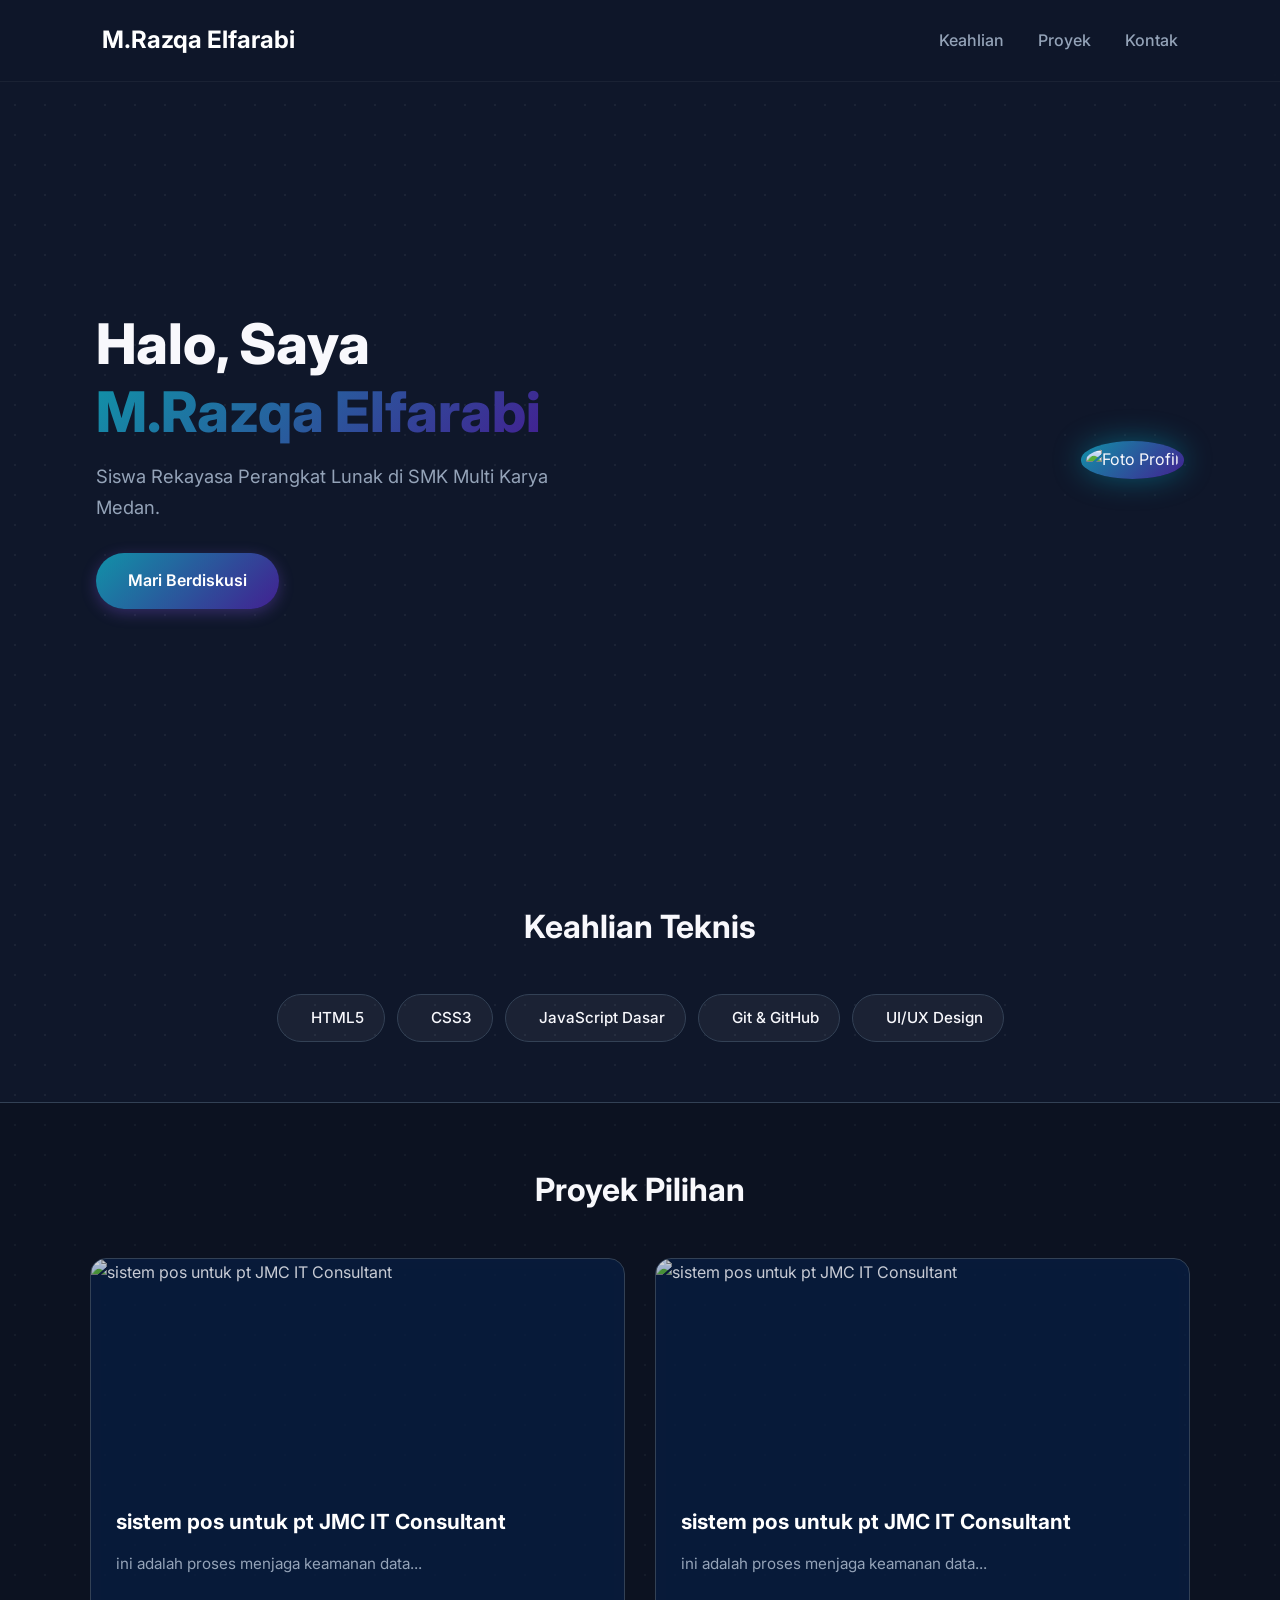
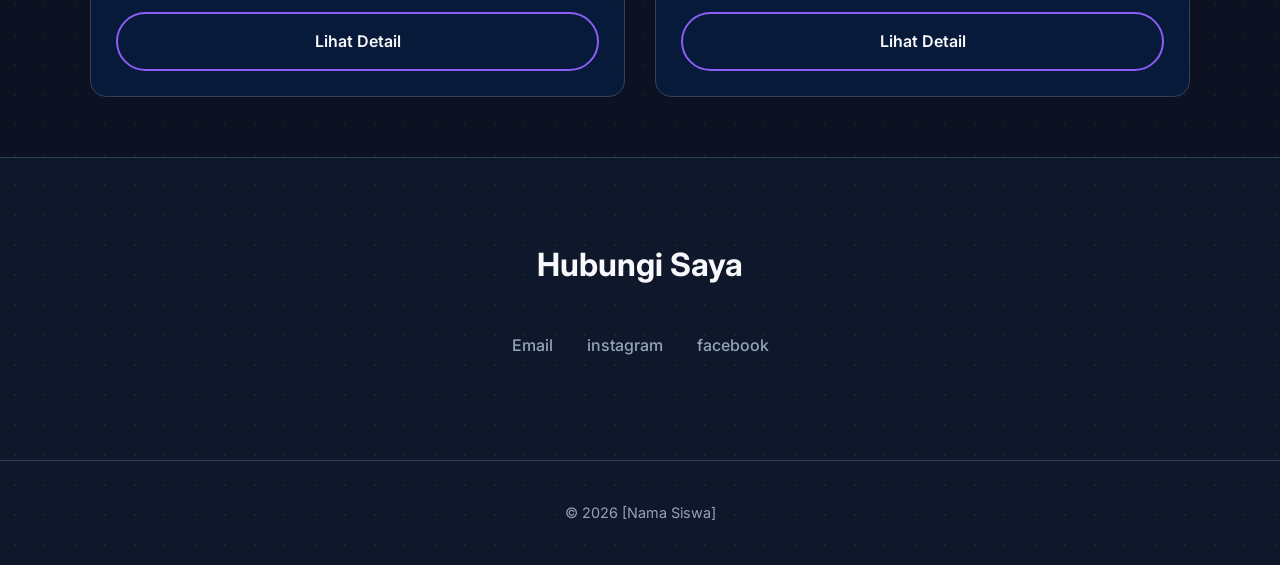
==== index.html @ 491819fb "Add files via upload" ====
<!DOCTYPE html>
<html lang="id">
<head>
    <meta charset="UTF-8">
    <meta name="viewport" content="width=device-width, initial-scale=1.0">
    <title>Portofolio - M.Razqa Elfarabi</title>
    <link href="https://fonts.googleapis.com/css2?family=Inter:wght@300;400;500;600;700&display=swap" rel="stylesheet">
    
    <link rel="stylesheet" type="text/css" href="https://cdn.jsdelivr.net/gh/devicons/devicon@latest/devicon.min.css" />
    <link rel="stylesheet" href="style.css">
</head>
<body>
    <nav class="navbar">
        <a href="#" class="logo">M.Razqa Elfarabi</a>
        <div class="nav-links">
            <a href="#keahlian">Keahlian</a>
            <a href="#proyek">Proyek</a>
            <a href="#kontak">Kontak</a>
        </div>
    </nav>

    <div class="container animate-fade">
        <section class="hero">
            <div class="hero-text">
                <h1>Halo, Saya <br><span>M.Razqa Elfarabi</span></h1>
                <p>Siswa Rekayasa Perangkat Lunak di SMK Multi Karya Medan.</p>
                <a href="#kontak" class="btn">Mari Berdiskusi</a>
            </div>
            <div class="hero-image">
                <img src="https://images-platform.99static.com//UUYpXRPoW4zZsS-8aKdYShUzQNk=/0x0:1812x1812/fit-in/590x590/99designs-contests-attachments/132/132674/attachment_132674120" alt="Foto Profil">
            </div>
        </section>

        <h2 id="keahlian" class="section-title">Keahlian Teknis</h2>
        <div class="skills-container">
            <span class="skill-badge"><i class="devicon-html5-plain" style="color: #e34f26; margin-right: 5px;"></i> HTML5</span>
            <span class="skill-badge"><i class="devicon-css3-plain" style="color: #1572b6; margin-right: 5px;"></i> CSS3</span>
            <span class="skill-badge"><i class="devicon-javascript-plain" style="color: #f7df1e; margin-right: 5px;"></i> JavaScript Dasar</span>
            <span class="skill-badge"><i class="devicon-github-original" style="margin-right: 5px;"></i> Git & GitHub</span>
            <span class="skill-badge"><i class="devicon-figma-plain" style="color: #F24E1E; margin-right: 5px;"></i> UI/UX Design</span>
        </div>

        <div class="section-alternate">
            <h2 id="proyek" class="section-title" style="margin-top: 0;">Proyek Pilihan</h2>
            
            <div class="portfolio-grid" id="daftar-proyek">
                </div>
        </div>

        <h2 id="kontak" class="section-title">Hubungi Saya</h2>
        <div class="contact-links">
            <a href="mailto:email.siswa@gmail.com">Email</a>
            <a href="https://instagram.com/rumah.masabi" target="_blank">instagram</a>
            <a href="https://facebook.com/mas abi" target="_blank">facebook</a>
        </div>
    </div>

    <footer>
        <p>&copy; 2026 [Nama Siswa]</p>
    </footer>

    <script src="data.js"></script>

    <script>
        const bagianProyek = document.getElementById('daftar-proyek');
        let htmlCard = '';

        for (const [id, data] of Object.entries(databaseProyek)) {
            
            let deskripsiSingkat = data.latar.substring(0, 90) + "...";

            htmlCard += `
                <div class="card">
                    <img src="${data.gambar}" alt="${data.judul}">
                    <div class="card-content">
                        <h3>${data.judul}</h3>
                        <p>${deskripsiSingkat}</p>
                        <a href="detail.html?id=${id}" class="btn btn-outline" style="text-align: center; display: block; margin-top: 15px;">Lihat Detail</a>
                    </div>
                </div>
            `;
        }

        bagianProyek.innerHTML = htmlCard;
    </script>

</body>
</html>
---- style.css ----
:root {
    --bg-color: #0f172a;
    --text-main: #f8f8fc;
    --text-muted: #94a3b8;

    --gradient-primary: linear-gradient(135deg, #1192a8, #422091);
    --gradient-hover: linear-gradient(135deg, #0891b2, #7c3aed);

    --card-bg: rgba(8, 32, 70, 0.7);
    --card-border: #334155;
    --border-radius: 16px;
}

* {
    margin: 0;
    padding: 0;
    box-sizing: border-box;
    font-family: 'Inter', sans-serif;
    scroll-behavior: smooth;
}

html,
body {
    overflow-x: hidden;
}

html {
    scroll-padding-top: 100px;
}

body {
    background-color: var(--bg-color);
    color: var(--text-main);
    line-height: 1.7;
    -webkit-font-smoothing: antialiased;
    background-image: radial-gradient(rgba(255, 255, 255, 0.05) 1px, transparent 1px);
    background-size: 30px 30px;
    padding-top: 60px;
}

.navbar {
    position: fixed;
    top: 0;
    width: 100%;
    padding: 20px 8%;
    display: flex;
    justify-content: space-between;
    align-items: center;
    background: rgba(15, 23, 42, 0.85);
    backdrop-filter: blur(10px);
    z-index: 1000;
    border-bottom: 1px solid rgba(255, 255, 255, 0.05);
}

.navbar .logo {
    font-size: 1.5rem;
    font-weight: 700;
    color: white;
    text-decoration: none;
}

.navbar .logo span {
    color: #06b6d4;
}

.nav-links a {
    color: var(--text-muted);
    text-decoration: none;
    margin-left: 30px;
    font-weight: 500;
    transition: 0.3s;
}

.nav-links a:hover {
    color: #06b6d4;
}

@media (max-width: 768px) {
    .nav-links {
        display: none;
    }
}

.container {
    width: 85%;
    max-width: 1100px;
    margin: auto;
    padding: 40px 0;
}

@keyframes fadeInUp {
    from {
        opacity: 0;
        transform: translateY(20px);
    }
    to {
        opacity: 1;
        transform: translateY(0);
    }
}

.animate-fade {
    animation: fadeInUp 0.8s ease forwards;
}

.section-alternate {
    background-color: rgba(0, 0, 0, 0.2);
    padding: 60px 0;
    width: 100vw;
    position: relative;
    left: 50%;
    right: 50%;
    margin-left: -50vw;
    margin-right: -50vw;
    border-top: 1px solid var(--card-border);
    border-bottom: 1px solid var(--card-border);
}

.section-title {
    font-size: 2rem;
    font-weight: 700;
    margin: 80px 0 40px;
    text-align: center;
}

.btn {
    display: inline-block;
    background: var(--gradient-primary);
    color: white;
    padding: 14px 32px;
    text-decoration: none;
    border-radius: 50px;
    font-weight: 600;
    transition: all 0.3s ease;
    border: none;
    cursor: pointer;
    box-shadow: 0 4px 15px rgba(139, 92, 246, 0.3);
}

.btn:hover {
    background: var(--gradient-hover);
    transform: translateY(-3px) scale(1.02);
    box-shadow: 0 8px 25px rgba(6, 182, 212, 0.5);
}

.btn-outline {
    background: transparent;
    color: var(--text-main);
    border: 2px solid #8b5cf6;
    box-shadow: none;
}

.btn-outline:hover {
    background: var(--gradient-primary);
    border-color: transparent;
    color: white;
}

.hero {
    display: flex;
    align-items: center;
    justify-content: space-between;
    min-height: 80vh;
    gap: 40px;
}

.hero-text {
    flex: 1;
}

.hero-text h1 {
    font-size: 3.5rem;
    font-weight: 800;
    margin-bottom: 15px;
    line-height: 1.2;
}

.hero-text h1 span {
    background: var(--gradient-primary);
    -webkit-background-clip: text;
    -webkit-text-fill-color: transparent;
}

.hero-text p {
    font-size: 1.15rem;
    color: var(--text-muted);
    margin-bottom: 30px;
    max-width: 500px;
}

.hero-image img {
    width: 320px;
    height: 320px;
    border-radius: 50%;
    object-fit: cover;
    padding: 5px;
    background: var(--gradient-primary);
    box-shadow: 0 0 30px rgba(6, 182, 212, 0.4);
}

.skills-container {
    display: flex;
    flex-wrap: wrap;
    justify-content: center;
    gap: 12px;
    margin-bottom: 60px;
}

.skill-badge {
    background: rgba(255, 255, 255, 0.05);
    padding: 10px 20px;
    border-radius: 50px;
    border: 1px solid var(--card-border);
    font-size: 0.95rem;
    font-weight: 500;
    transition: all 0.3s ease;
    color: var(--text-main);
    backdrop-filter: blur(5px);
    display: inline-flex;
    align-items: center;
    gap: 8px;
}

.skill-badge:hover {
    border-color: #06b6d4;
    box-shadow: 0 0 15px rgba(6, 182, 212, 0.3);
    color: #06b6d4;
    transform: translateY(-2px);
}

.portfolio-grid {
    display: grid;
    grid-template-columns: repeat(auto-fit, minmax(320px, 1fr));
    gap: 30px;
    max-width: 1100px;
    margin: 0 auto;
}

.card {
    background-color: var(--card-bg);
    border-radius: var(--border-radius);
    overflow: hidden;
    border: 1px solid var(--card-border);
    transition: all 0.4s ease;
    display: flex;
    flex-direction: column;
    backdrop-filter: blur(10px);
}

.card:hover {
    transform: translateY(-8px);
    border-color: #8b5cf6;
    box-shadow: 0 15px 30px rgba(139, 92, 246, 0.2);
}

.card img {
    width: 100%;
    height: 220px;
    object-fit: cover;
    opacity: 0.8;
    transition: 0.3s;
}

.card:hover img {
    opacity: 1;
}

.card-content {
    padding: 25px;
    flex-grow: 1;
    display: flex;
    flex-direction: column;
}

.card-content h3 {
    font-size: 1.3rem;
    margin-bottom: 12px;
    color: white;
}

.card-content p {
    color: var(--text-muted);
    font-size: 0.95rem;
    margin-bottom: 20px;
    flex-grow: 1;
}

.back-link {
    display: inline-block;
    color: var(--text-muted);
    text-decoration: none;
    font-weight: 500;
    margin-bottom: 20px;
    font-size: 1.05rem;
    transition: all 0.3s ease;
}

.back-link:hover {
    color: #06b6d4;
    transform: translateX(-8px);
    text-shadow: 0 0 10px rgba(6, 182, 212, 0.5);
}

.project-header {
    text-align: left;
    margin-bottom: 40px;
    padding-top: 20px;
}

.project-header h1 { 
    font-size: 2.2rem; 
    line-height: 1.3; 
    margin-bottom: 15px; 
    max-width: 800px; 
    margin-left: 0;
}

.project-header .skills-container {
    justify-content: flex-start;
    gap: 8px;
    margin-bottom: 20px;
}

.project-header .skill-badge {
    font-size: 0.85rem;
    padding: 6px 14px;
    background: transparent;
    border-color: rgba(6, 182, 212, 0.4);
}

.project-banner {
    width: 100%;
    height: 400px;
    object-fit: cover;
    border-radius: var(--border-radius);
    margin-bottom: 40px;
    border: 1px solid var(--card-border);
}

.project-body {
    width: 85%; 
    max-width: 1100px; 
    margin: auto;
    font-size: 1.1rem;
    color: var(--text-muted);
}

.project-body h2 {
    color: white;
    margin: 30px 0 15px;
    font-size: 1.5rem;
}

.contact-links {
    text-align: center;
    margin-bottom: 60px;
}

.contact-links a {
    color: var(--text-muted);
    text-decoration: none;
    font-weight: 500;
    margin: 0 15px;
    transition: 0.3s;
}

.contact-links a:hover {
    color: #06b6d4;
    text-shadow: 0 0 10px rgba(6, 182, 212, 0.5);
}

footer {
    text-align: center;
    padding: 40px 0;
    border-top: 1px solid var(--card-border);
    color: var(--text-muted);
    font-size: 0.9rem;
}

@media (max-width: 768px) {
    .hero {
        flex-direction: column-reverse;
        text-align: center;
        padding-top: 40px;
    }

    .hero-text h1 {
        font-size: 2.5rem;
    }

    .hero-image img {
        width: 250px;
        height: 250px;
    }

    .project-banner {
        height: 250px;
    }

    .project-header h1 { 
        font-size: 1.7rem; 
    }

    .navbar { 
        padding: 20px 5%; 
    }
    .container, .project-body { 
        width: 90%; 
    }
    .section-alternate { 
        padding: 40px 0; 
    }
}
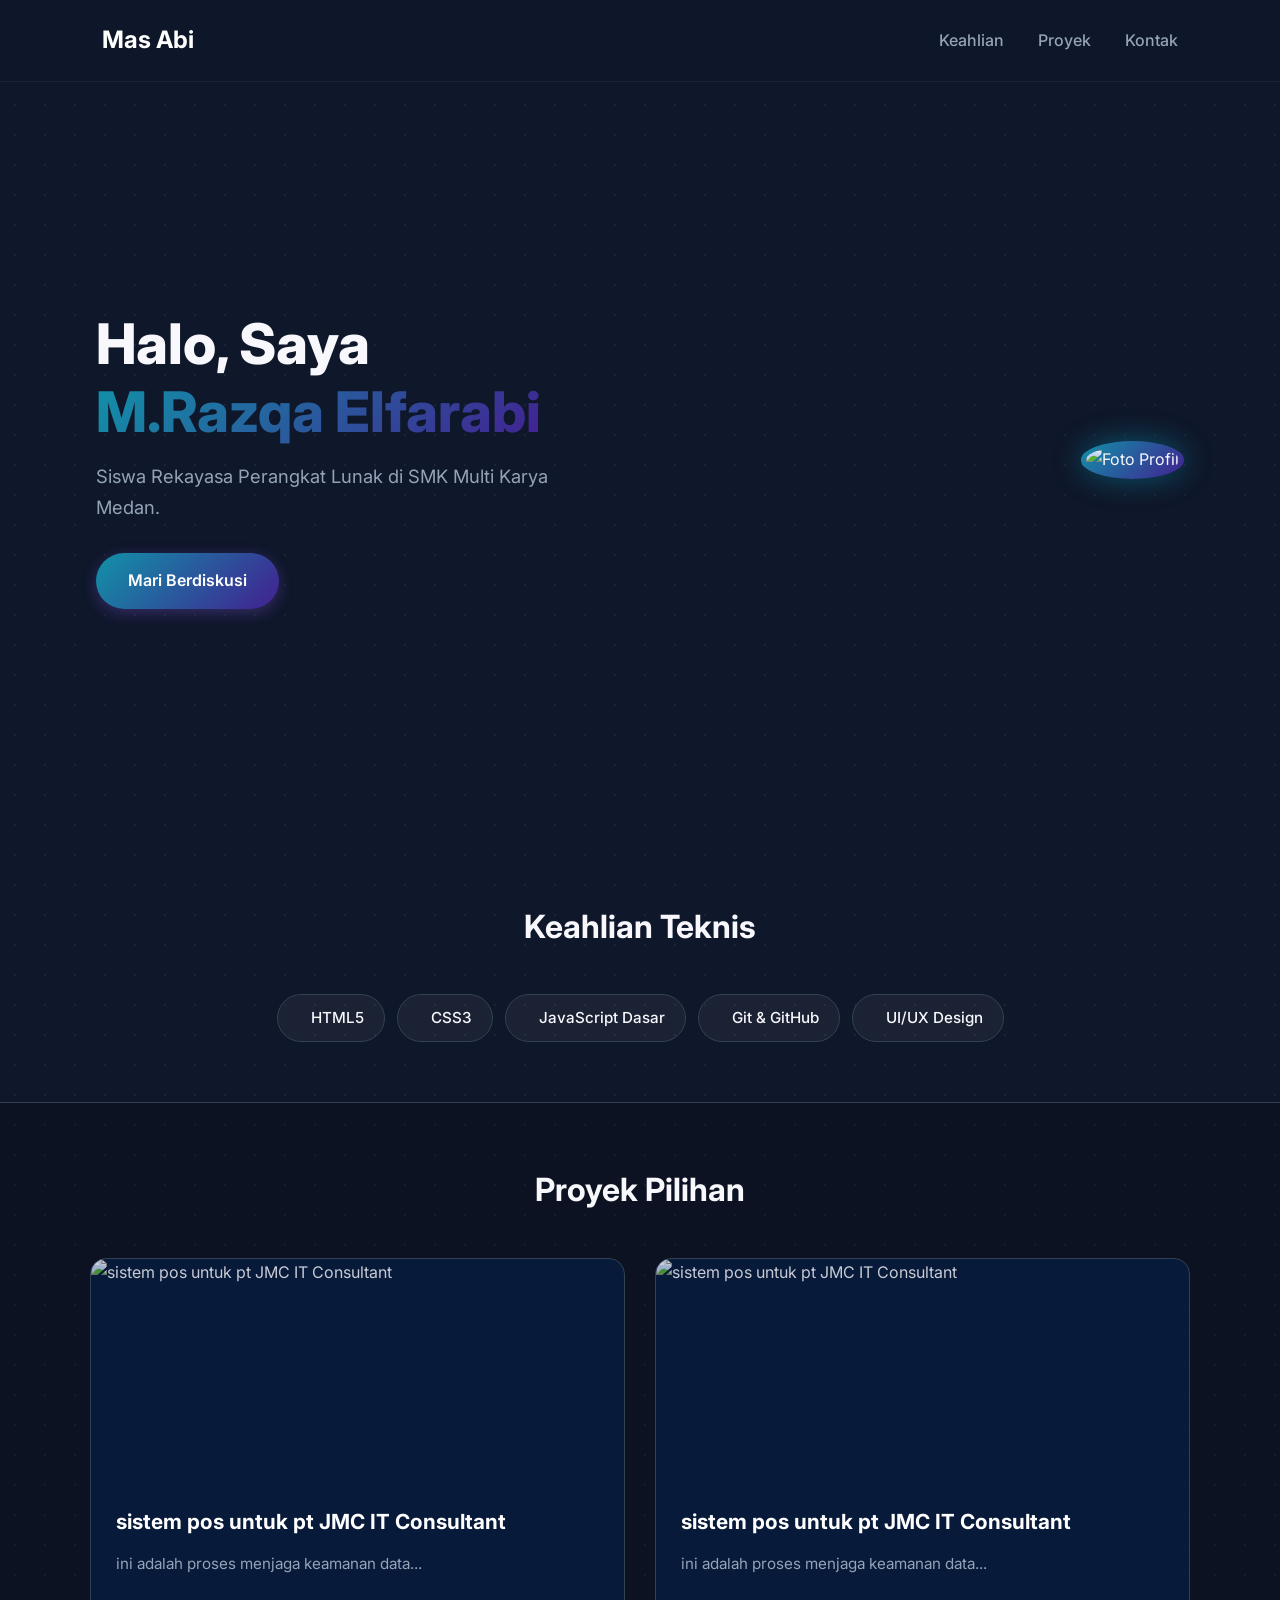
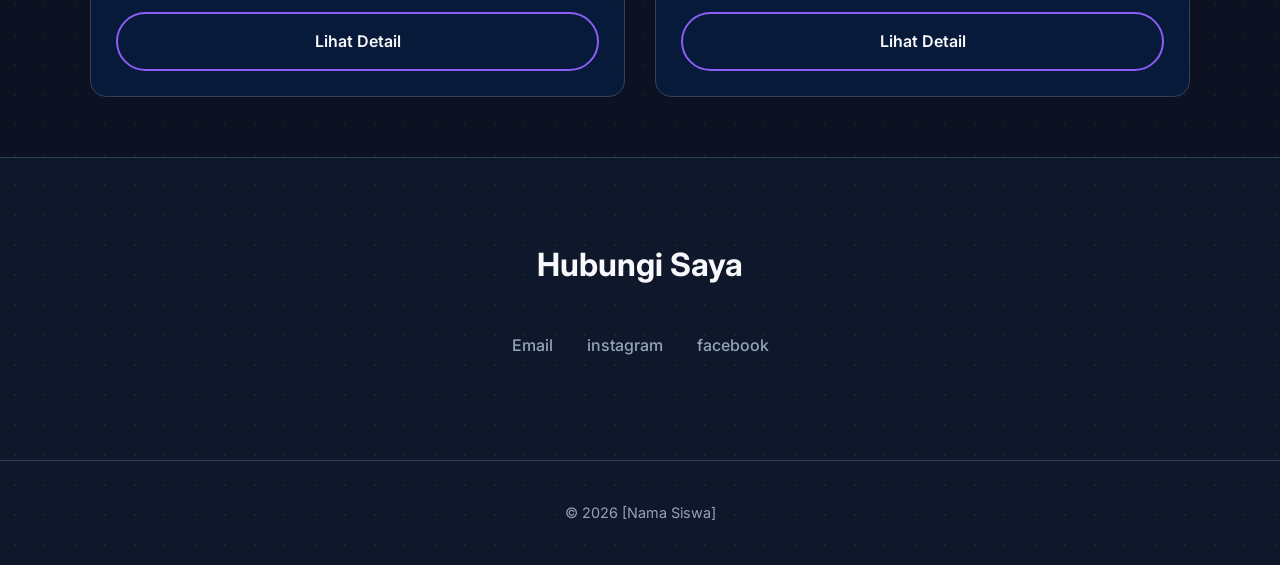
==== commit 225b99b9: "Update index.html" ====
--- a/index.html
+++ b/index.html
@@ -3,7 +3,7 @@
 <head>
     <meta charset="UTF-8">
     <meta name="viewport" content="width=device-width, initial-scale=1.0">
-    <title>Portofolio - M.Razqa Elfarabi</title>
+    <title>Portofolio - Mas Abi</title>
     <link href="https://fonts.googleapis.com/css2?family=Inter:wght@300;400;500;600;700&display=swap" rel="stylesheet">
     
     <link rel="stylesheet" type="text/css" href="https://cdn.jsdelivr.net/gh/devicons/devicon@latest/devicon.min.css" />
@@ -11,7 +11,7 @@
 </head>
 <body>
     <nav class="navbar">
-        <a href="#" class="logo">M.Razqa Elfarabi</a>
+        <a href="#" class="logo">Mas Abi</a>
         <div class="nav-links">
             <a href="#keahlian">Keahlian</a>
             <a href="#proyek">Proyek</a>
@@ -85,4 +85,4 @@
     </script>
 
 </body>
-</html>+</html>
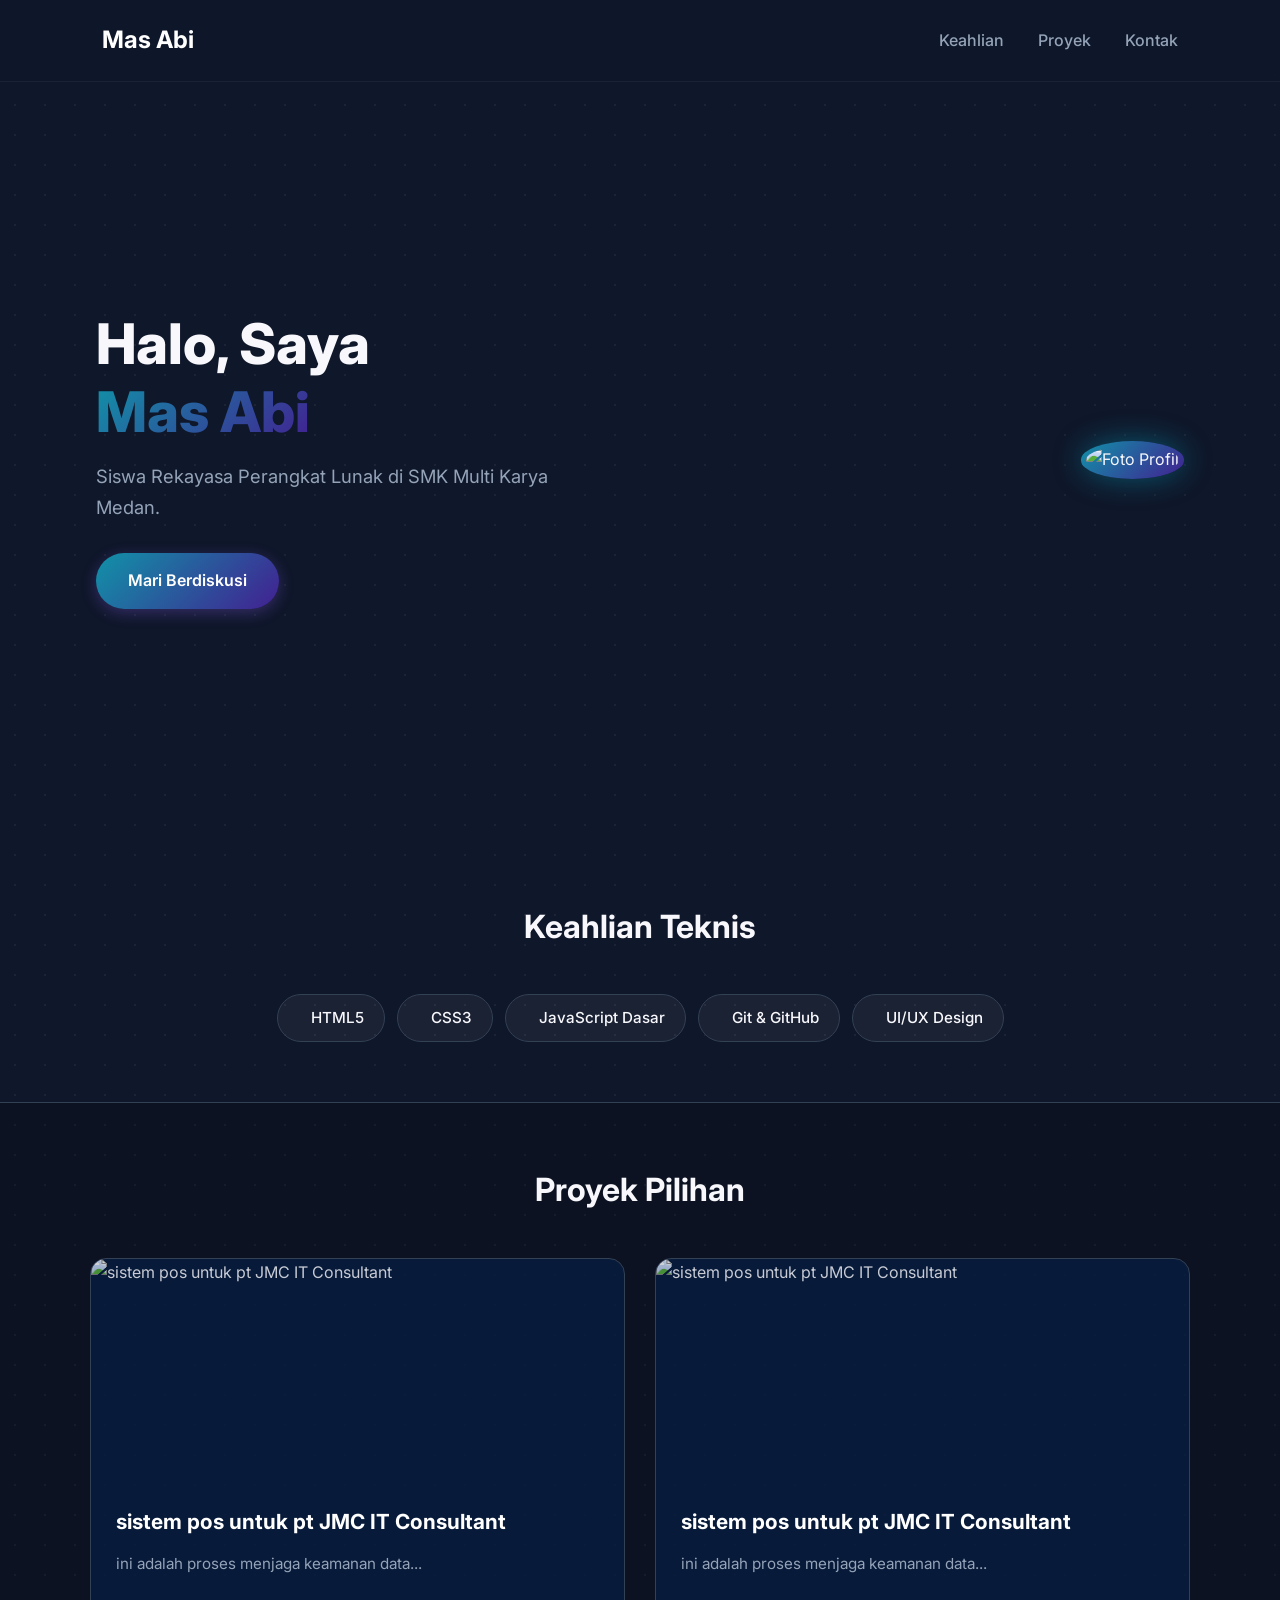
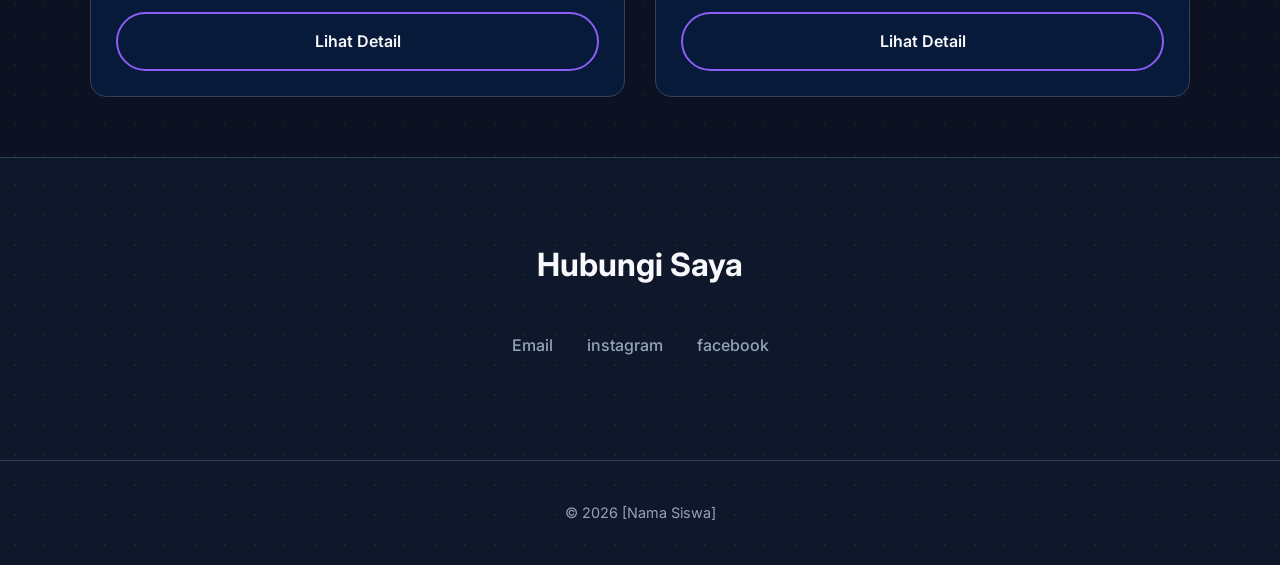
==== commit 12481a22: "Update index.html" ====
--- a/index.html
+++ b/index.html
@@ -22,7 +22,7 @@
     <div class="container animate-fade">
         <section class="hero">
             <div class="hero-text">
-                <h1>Halo, Saya <br><span>M.Razqa Elfarabi</span></h1>
+                <h1>Halo, Saya <br><span>Mas Abi</span></h1>
                 <p>Siswa Rekayasa Perangkat Lunak di SMK Multi Karya Medan.</p>
                 <a href="#kontak" class="btn">Mari Berdiskusi</a>
             </div>
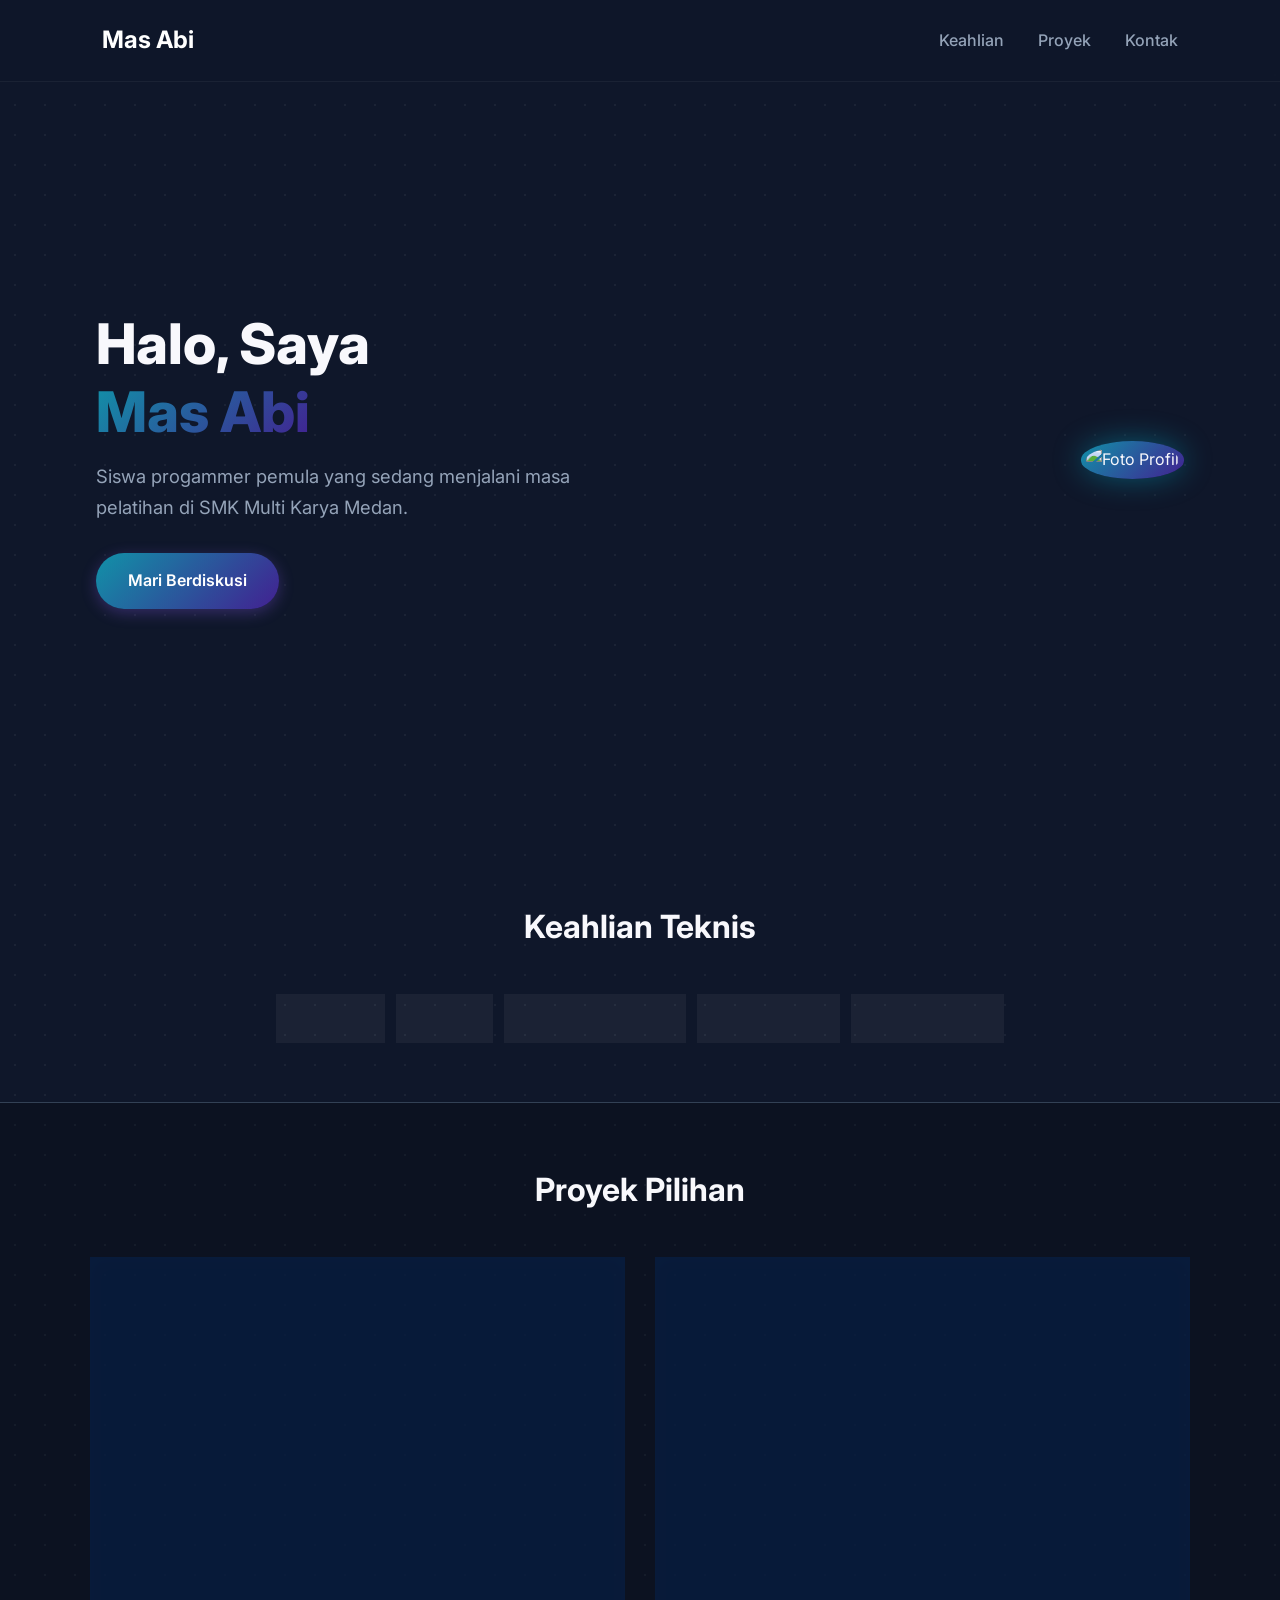
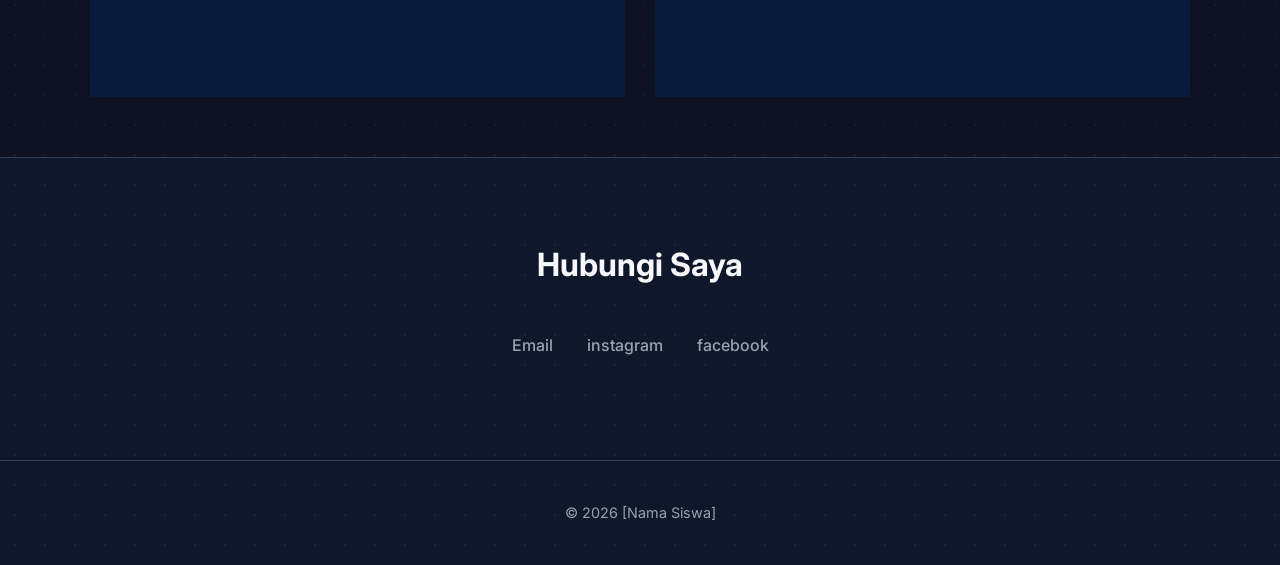
==== commit 57a8ac5f: "Update index.html" ====
--- a/index.html
+++ b/index.html
@@ -23,7 +23,7 @@
         <section class="hero">
             <div class="hero-text">
                 <h1>Halo, Saya <br><span>Mas Abi</span></h1>
-                <p>Siswa Rekayasa Perangkat Lunak di SMK Multi Karya Medan.</p>
+                <p>Siswa progammer pemula yang sedang menjalani masa pelatihan di SMK Multi Karya Medan.</p>
                 <a href="#kontak" class="btn">Mari Berdiskusi</a>
             </div>
             <div class="hero-image">
@@ -33,7 +33,7 @@
 
         <h2 id="keahlian" class="section-title">Keahlian Teknis</h2>
         <div class="skills-container">
-            <span class="skill-badge"><i class="devicon-html5-plain" style="color: #e34f26; margin-right: 5px;"></i> HTML5</span>
+            <span class="skill-badge"><i class="devicon-html5-plain" style="color: gold; margin-right: 5px;"></i> HTML5</span>
             <span class="skill-badge"><i class="devicon-css3-plain" style="color: #1572b6; margin-right: 5px;"></i> CSS3</span>
             <span class="skill-badge"><i class="devicon-javascript-plain" style="color: #f7df1e; margin-right: 5px;"></i> JavaScript Dasar</span>
             <span class="skill-badge"><i class="devicon-github-original" style="margin-right: 5px;"></i> Git & GitHub</span>
